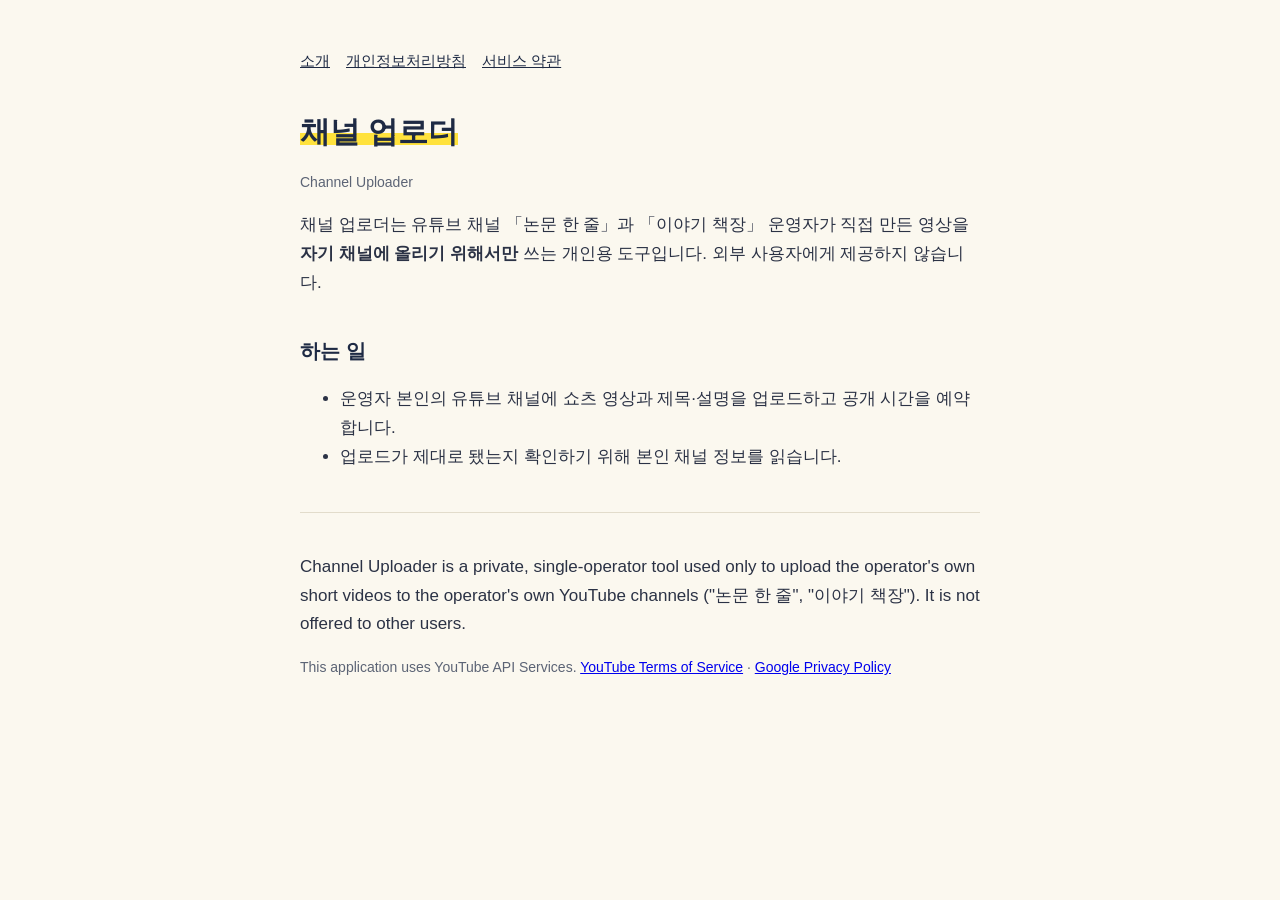
==== index.html @ 9a754f14 "Add files via upload" ====
<!doctype html><html lang="ko"><head><meta charset="utf-8"><meta name="viewport" content="width=device-width, initial-scale=1">
<title>채널 업로더 · Channel Uploader</title><link rel="stylesheet" href="style.css"></head><body><main>
<nav><a href="./">소개</a><a href="privacy.html">개인정보처리방침</a><a href="terms.html">서비스 약관</a></nav>
<h1><span>채널 업로더</span></h1>
<p class="muted">Channel Uploader</p>
<p>채널 업로더는 유튜브 채널 「논문 한 줄」과 「이야기 책장」 운영자가 직접 만든 영상을 <b>자기 채널에 올리기 위해서만</b> 쓰는 개인용 도구입니다. 외부 사용자에게 제공하지 않습니다.</p>
<h2>하는 일</h2>
<ul>
  <li>운영자 본인의 유튜브 채널에 쇼츠 영상과 제목·설명을 업로드하고 공개 시간을 예약합니다.</li>
  <li>업로드가 제대로 됐는지 확인하기 위해 본인 채널 정보를 읽습니다.</li>
</ul>
<hr>
<p>Channel Uploader is a private, single-operator tool used only to upload the operator's own short videos to the operator's own YouTube channels ("논문 한 줄", "이야기 책장"). It is not offered to other users.</p>
<p class="muted">This application uses YouTube API Services. <a href="https://www.youtube.com/t/terms">YouTube Terms of Service</a> · <a href="https://policies.google.com/privacy">Google Privacy Policy</a></p>
</main></body></html>
---- style.css ----
:root { --ink: #1E2A44; --paper: #FBF8EF; --hl: #FFE23C; --muted: #5C6475; }
* { box-sizing: border-box; }
body { margin: 0; background: var(--paper); color: var(--ink); font: 17px/1.7 -apple-system, 'Segoe UI', 'Malgun Gothic', sans-serif; }
main { max-width: 720px; margin: 0 auto; padding: 48px 20px 80px; }
h1 { font-size: 30px; margin: 0 0 6px; }
h1 span { background: linear-gradient(transparent 55%, var(--hl) 55% 92%, transparent 92%); }
h2 { font-size: 20px; margin: 36px 0 8px; }
p, li { color: #2B3245; }
.muted { color: var(--muted); font-size: 14px; }
nav { margin-bottom: 32px; font-size: 15px; }
nav a { color: var(--ink); margin-right: 16px; }
hr { border: 0; border-top: 1px solid #E2DCCB; margin: 40px 0; }
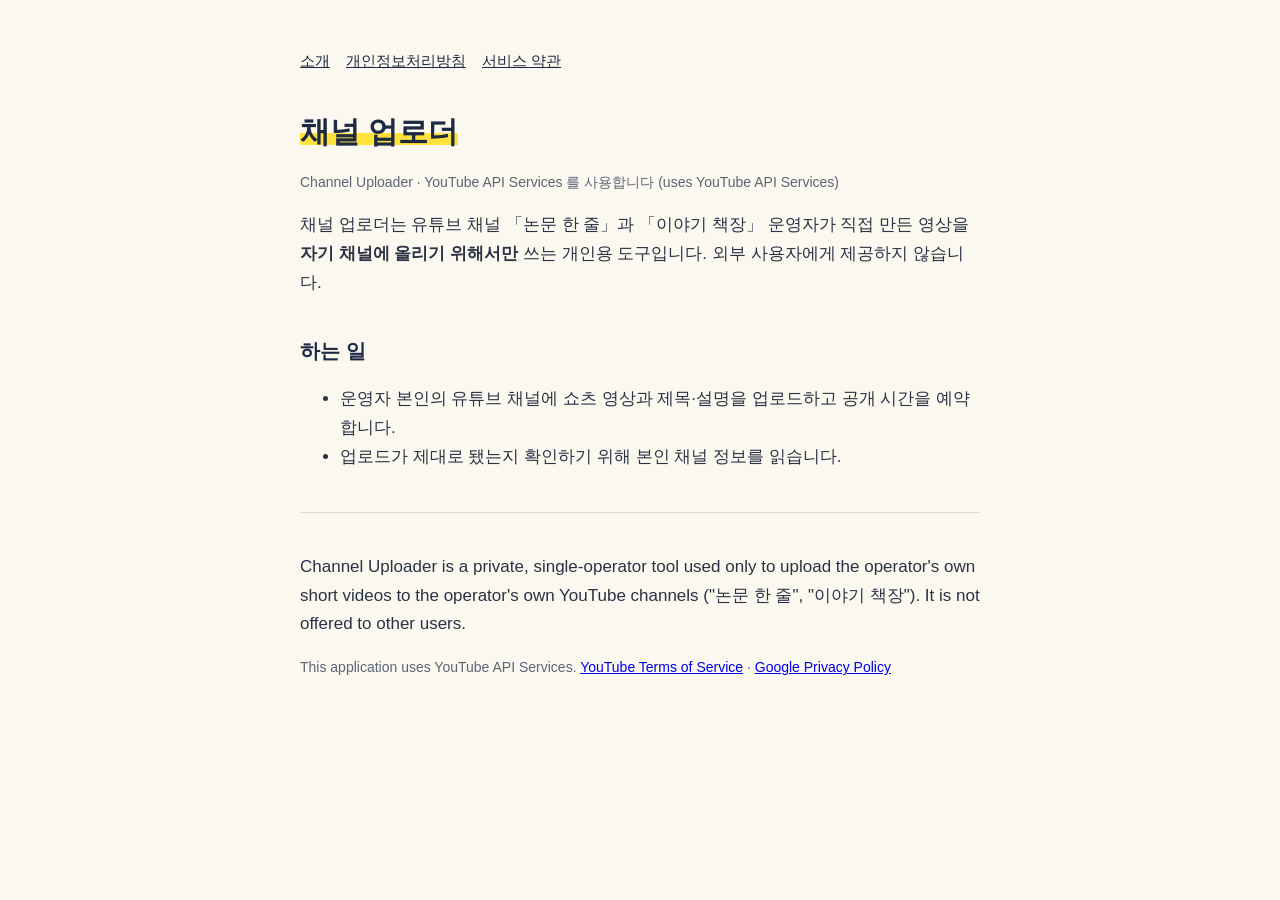
==== commit 75cf25cb: "Update index.html" ====
--- a/index.html
+++ b/index.html
@@ -2,7 +2,7 @@
 <title>채널 업로더 · Channel Uploader</title><link rel="stylesheet" href="style.css"></head><body><main>
 <nav><a href="./">소개</a><a href="privacy.html">개인정보처리방침</a><a href="terms.html">서비스 약관</a></nav>
 <h1><span>채널 업로더</span></h1>
-<p class="muted">Channel Uploader</p>
+<p class="muted">Channel Uploader · YouTube API Services 를 사용합니다 (uses YouTube API Services)</p>
 <p>채널 업로더는 유튜브 채널 「논문 한 줄」과 「이야기 책장」 운영자가 직접 만든 영상을 <b>자기 채널에 올리기 위해서만</b> 쓰는 개인용 도구입니다. 외부 사용자에게 제공하지 않습니다.</p>
 <h2>하는 일</h2>
 <ul>
